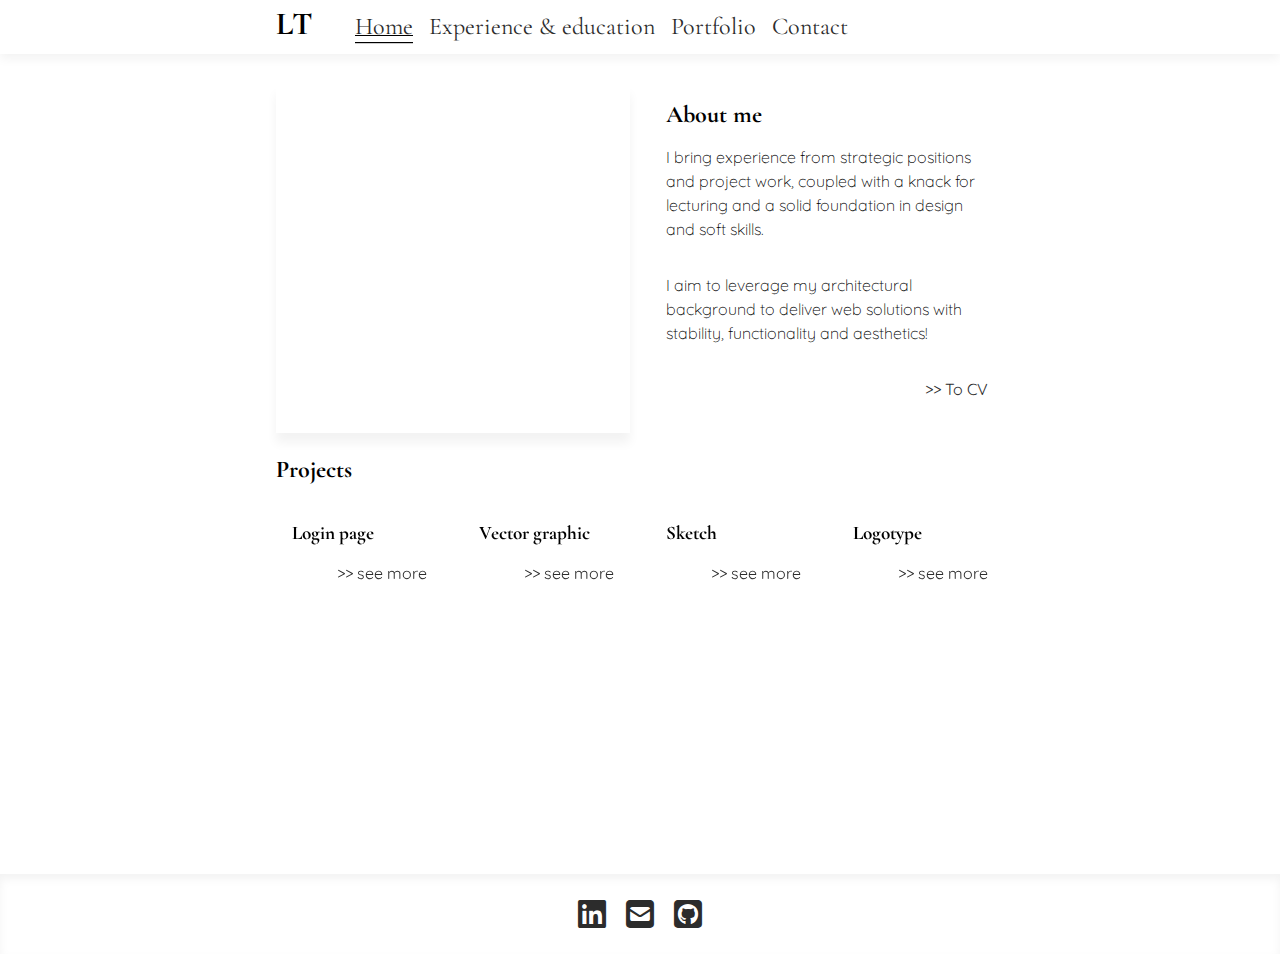
==== index.html @ 6ccf321e "work done on responsive layout. separate style sheets added with specific css for each page." ====
<!DOCTYPE html>
<html lang="en">

<head>
    <meta charset="UTF-8">
    <meta name="viewport" content="width=device-width, initial-scale=1.0">
    <title>F25D-Uppgift 2 - Skapa CV-sida</title>
    <link rel="stylesheet" href="./styles/style.css">
    <link rel="stylesheet" href="./styles/index_style.css">

    <!-- fonts: -->
    <link rel="preconnect" href="https://fonts.googleapis.com">
    <link rel="preconnect" href="https://fonts.gstatic.com" crossorigin>
    <link
        href="https://fonts.googleapis.com/css2?family=Cormorant+Garamond:ital,wght@0,300;0,400;0,500;0,600;0,700;1,300;1,400;1,500;1,600;1,700&family=Quicksand:wght@300..700&display=swap"
        rel="stylesheet">
    <!-- icons: -->
    <link rel="stylesheet" href="https://cdnjs.cloudflare.com/ajax/libs/font-awesome/6.7.2/css/all.min.css"
        integrity="sha512-Evv84Mr4kqVGRNSgIGL/F/aIDqQb7xQ2vcrdIwxfjThSH8CSR7PBEakCr51Ck+w+/U6swU2Im1vVX0SVk9ABhg=="
        crossorigin="anonymous" referrerpolicy="no-referrer">
    <!-- script for navbar: -->
    <script src="script/script.js" defer> </script>
</head>

<body>
    <header>
        <h1 id="title"><abbr title="Linnéa Toth">LT</abbr></h1>
        <nav>
            <ul id="menu" class="hidden">
                <li class="active"><a href="index.html">Home</a></li>
                <li><a href="cv.html">Experience &amp; education</a></li>
                <li><a href="portfolio.html">Portfolio</a></li>
                <li><a href="contact.html">Contact</a></li>
            </ul>

            <i class="menu-toggle-btn fa-solid fa-bars"> </i>
        </nav>
    </header>

    <figure id="portrait"></figure>
    <article id="profile-text">
        <h2>About me</h2>
        <p>I bring experience from strategic positions and project work, coupled with a knack for lecturing and a
            solid foundation in design and soft skills.</p>
        <p> I aim to leverage my architectural background to deliver web
            solutions
            with stability, functionality and aesthetics! </p>

        <p class="link"><a href="cv.html">>> To CV</a></p>

    </article>
    <!-- <h2 id="project-heading">Projects</h2> -->
    <h2 class="heading">Projects</h2>


    <div class="card-wrapper">
        <article class="project-card">
            <h3>Login page</h3>
            <a href="./portfolio.html#login">
                <p>>> see more</p>
            </a>


        </article>
        <article class="project-card">
            <h3>Vector graphic</h3>
            <a href="./portfolio.html#vector">
                <p>>> see more</p>
            </a>


        </article>
        <article class="project-card">
            <h3>Sketch</h3>
            <a href="./portfolio.html#sketch">
                <p>>> see more</p>
            </a>

        </article>
        <article class="project-card">
            <h3>Logotype</h3>
            <a href="./portfolio.html#logotype">
                <p>>> see more</p>
            </a>


        </article>
    </div>

    <footer>
        <a href="https://www.linkedin.com/in/linneatoth/"><i class="fa-brands fa-linkedin"></i></a>
        <a href="mailto:fakemail@nospampls.com"><i class="fa-solid fa-square-envelope"></i></a>
        <a href="https://github.com/LinneaToth"><i class="fa-brands fa-square-github"></i></a>
    </footer>


</body>


</html>
---- styles/style.css ----
/*Universal styling for all pages*/

/* CLAMP function sets min preferred and max value!  */

:root {
    --pop-accent-color: #000000;
    --active-color: var(--pop-accent-color);
    /* --active-color: #3f34a1; */
    --header-color: #000;
    --text-color: #2c2c2c;
    --shadow-color: #f3f3f3;
    --main-background-color: rgb(255, 255, 255);
    --main-background-color-a: rgba(255, 255, 255, 0.9);
    --secondary-background-color: #DDD;
    --gap-width: 20px;
}

@media (prefers-color-scheme: dark) {
    :root {
        /* color: #161823; darker (shadow on header and footer)
        color: #1B1E2B; dark (header and footer) 
        color: #292D3E; less dark; (main window) 
        font-color: #BABED8; gray-blue-ish 
        /* --pop-accent-color: 
        --text-color:
        --secondary-background-color: */
    }
}

/* reset and global styling */

* {
    box-sizing: border-box;
    margin: 0;
    padding: 0;
}

body {
    display: grid;
    grid-template-columns: 10px repeat(10, 1fr) 10px;
    grid-template-rows: 4rem 1fr 2rem 1fr 5rem;
    gap: var(--gap-width);
    background-color: var(--main-background-color);
    font-family: "Quicksand", serif;
    min-height: 100vh;
}


/*general text styling below*/

h1,
h2,
h3,
h4 {
    font-family: "Cormorant Garamond", serif;
}

h1 {
    font-size: 2rem;
}

h2 {
    font-size: 1.5rem;
}

h3 {
    font-size: 1.2rem;
    margin-bottom: 1rem;
}

p {
    line-height: 1.5;
    padding-bottom: 1rem;
    font-weight: lighter;
}

a {
    text-decoration: none;
    color: var(--text-color);
}

a:visited {
    color: var(--text-color);
}


/*header and navigation below*/


header {
    font-family: "Cormorant Garamond", serif;
    font-size: 1.5rem;
    grid-column: 1/-1;
    grid-row: 1/span 1;
    background-color: var(--main-background-color);
    color: var(--header-color);
    margin-bottom: 10px;
    box-shadow: 0px 5px 10px var(--shadow-color);
}


abbr {
    border-bottom: none;
    text-decoration: none;
}

#title,
nav {
    display: inline;
}


#menu {
    height: 100%;
    display: inline-flex;
    flex-wrap: wrap;
    align-content: center;
    padding-left: var(--gap-width);
}

#menu li {
    list-style-type: none;
    margin-left: 1rem;
    padding-bottom: 1px;
}

#menu li:hover {
    cursor: pointer;
    text-decoration: var(--pop-accent-color) underline;
    text-decoration-thickness: 1.2px;
}


#menu li a {
    text-decoration: none;
    color: var(--text-color)
}

#menu li a:visited {
    color: var(--text-color)
}

.menu-toggle-btn {
    visibility: hidden;
}

.active {
    text-decoration: var(--active-color) underline;
    text-decoration-thickness: 1.2px;
    box-shadow: 0 1.2px 0 var(--active-color);
}

/* general content styling below */

.heading {
    grid-column: 2/span 10;
    align-self: center;
    padding: 0.75rem 0;
}

.container {
    display: flex;
    flex-wrap: wrap;
    width: 100%;
    grid-column: 2/span 10;
    grid-row: 2/span 1;
    align-content: start;
    padding-top: 1rem;
    min-height: 100%;
}

.container h2 {
    width: 100%;
    padding-bottom: 1rem;
    align-self: start;
}


.link {
    font-weight: 400;
    text-align: end;
}

.link a {

    transition-duration: 0.2s;
}

.link a:hover {
    padding-right: 0.5rem;
    cursor: pointer;
}

/* footer below */

footer {
    grid-column: 1/span 12;
    grid-row: -1/-2;
    background-color: var(--main-background-color);
    text-align: center;
    align-content: center;
    box-shadow: 0px 5px 10px var(--shadow-color) inset;
}

footer i,
footer i a:visited {
    font-size: 2rem;
    color: var(--text-color);
    margin: 0.5rem;
}

footer i:hover {
    /* color: var(--pop-accent-color); */
    filter: invert(30%);
}


/* responsive layout below */

@media screen and (max-width: 599px) {
    body {
        width: 100vw;
        grid-template-columns: 100%;
        grid-template-rows: 4rem auto 5rem;
        gap: var(--gap-width);
        min-height: 100vh;
    }

    #title {
        display: none;
    }

    header {
        grid-row: 1/span 1;
        grid-column: 1/span 1;
    }

    .container {
        grid-row: 2/span 1;
        grid-column: 1/span 1;
        padding: 0 var(--gap-width);
        height: 100%;
    }

    footer {
        grid-row: -1/span 1;
        grid-column: 1/span 1;
    }

    .menu-toggle-btn {
        margin-left: 90vw;
        z-index: 10;
        visibility: visible;
        font-size: 1rem;
        padding-right: var(--gap-width);
        cursor: pointer;
        transform: translateY(60%);
        font-size: 1.5rem;
        color: var(--pop-accent-color);
    }

    .hidden {
        display: none !important;
    }

    .static {
        overflow: hidden;
    }

    #menu {
        flex-direction: column;
        position: absolute;
        top: 3rem;
        padding: 0;
        margin: 0;
        width: 100vw;
        height: 100%;
        z-index: 2;
        background: var(--main-background-color-a);
    }

    #menu li {
        margin: 10% 0;
        font-size: 2rem;
    }
}


@media only screen and (min-width: 600px) and (max-width: 767px) {
    #title {
        margin-left: calc(var(--gap-width) + 10px);
    }
}

@media only screen and (min-width: 768px) and (max-width: 1149px) {
    #title {
        margin-left: calc(var(--gap-width) + 10px);
    }
}

@media screen and (min-width: 1150px) {
    body {
        width: 100vw;
        grid-template-columns: 20% repeat(10, calc((60% - 220px) / 10)) 20%;
        gap: var(--gap-width);
    }

    h1,
    h1 #title {
        margin-left: calc(20% + var(--gap-width));
        padding-left: 0;
    }
}
---- styles/index_style.css ----
/* Styles specific for the landing page */


#portrait {
    background-image: url("../img/portrait_.jpg");
    background-repeat: no-repeat;
    background-size: cover;
    background-position: center;
    grid-column: 2/7;
    grid-row: 2/span 1;
    box-shadow: 0 10px 10px var(--shadow-color);
    max-height: 40vh;
}

#profile-text {
    grid-column: 7/-2;
    grid-row: 2/span 1;
    padding: 1rem;

    max-height: 40vh;
}

#profile-text p {
    margin-top: 1rem;
}

/* Project cards below */

.card-wrapper {
    display: flex;
    flex-direction: row;
    flex-wrap: wrap;
    gap: var(--gap-width);
    grid-column: 2/-2;
    grid-row: 4/span 1;
    padding-bottom: 10px;
}

.project-card {
    flex: 1;
    filter: saturate(70%);
    background-repeat: no-repeat;
    background-size: cover;
    background-position: center;
    border: none;
    transition-timing-function: ease-in-out;
    text-align: right;
}

.project-card h3 {
    margin: 1rem auto auto 1rem;
    background-color: rgba(255, 255, 255, 0.8);
    text-align: left;
}

.project-card:nth-child(1) {
    background-image: url("../img/mockup1.png");
}

.project-card:nth-child(2) {
    background-image: url("../img/mockup_vector.jpg");
}

.project-card:nth-child(3) {
    background-image: url("../img/sketch.png");
}

.project-card:nth-child(4) {
    background-image: url("../img/mockup_logo.jpg");
}

.project-card:hover {
    filter: none;
    transition-duration: 0.2s;
}

.project-card p {
    display: inline-block;
    background-color: rgba(255, 255, 255, 0.8);
    margin-top: 1rem;
    padding-right: 1rem;
    padding-bottom: 0;
    font-weight: 400;
    transition-duration: 0.2s;
}

.project-card p:hover {
    padding-right: 1.5rem;
    cursor: pointer;
}

/* responsive layout below */


@media screen and (max-width: 599px) {
    body {
        grid-template-rows: 4rem auto auto auto 5rem;
    }

    .card-wrapper {
        grid-row: 4/span 1;
        grid-column: 1/span 1;
        width: calc(100% - (2 * var(--gap-width)));
        margin: 0 var(--gap-width);
    }

    .project-card {
        flex-basis: 40%;
        max-width: 50%;
        min-height: 300px;
    }

    #portrait {
        grid-row: 2/span 1;
        width: calc(100% - 2 * var(--gap-width));
        grid-column: 1/span 1;
        min-height: 250px;
        margin: 0 var(--gap-width);
    }

    #profile-text {
        grid-row: 3/span 1;
        grid-column: 1/span 1;
        margin: 0 var(--gap-width);
    }
}


@media only screen and (min-width: 600px) and (max-width: 767px) {}

@media only screen and (min-width: 768px) and (max-width: 1149px) {}

@media screen and (min-width: 1150px) {}
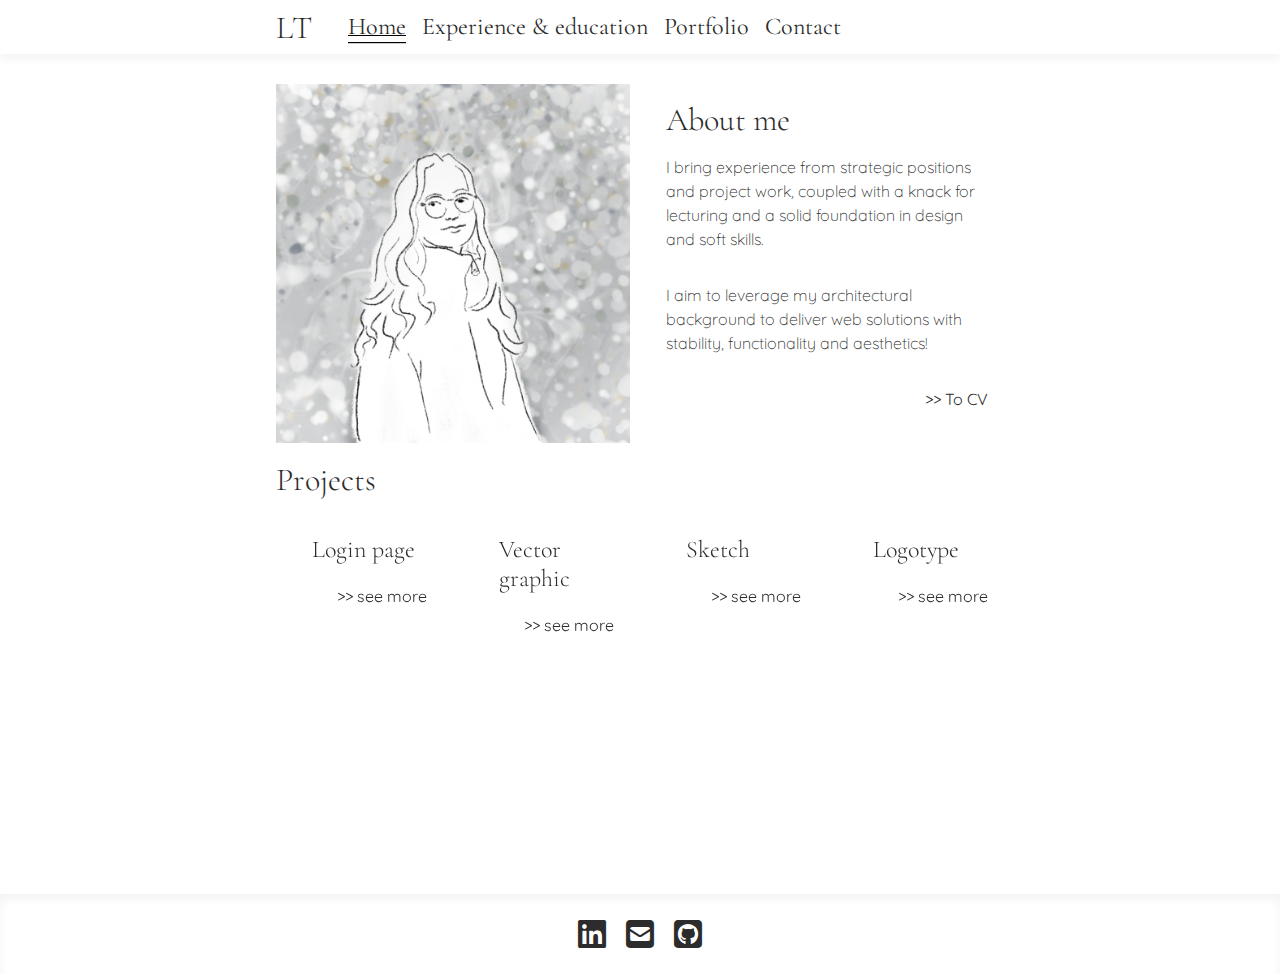
==== commit b0bba55c: "updated responsiveness. Added styles for dark mode and print. All files valid through W3C. Contrasts" ====
--- a/index.html
+++ b/index.html
@@ -7,6 +7,7 @@
     <title>F25D-Uppgift 2 - Skapa CV-sida</title>
     <link rel="stylesheet" href="./styles/style.css">
     <link rel="stylesheet" href="./styles/index_style.css">
+    <link rel="stylesheet" href="./styles/print_style.css">
 
     <!-- fonts: -->
     <link rel="preconnect" href="https://fonts.googleapis.com">
--- a/styles/style.css
+++ b/styles/style.css
@@ -5,26 +5,34 @@
 :root {
     --pop-accent-color: #000000;
     --active-color: var(--pop-accent-color);
-    /* --active-color: #3f34a1; */
-    --header-color: #000;
+    --header-footer-color: #FFF;
     --text-color: #2c2c2c;
     --shadow-color: #f3f3f3;
     --main-background-color: rgb(255, 255, 255);
-    --main-background-color-a: rgba(255, 255, 255, 0.9);
+    --main-background-color-a: rgba(255, 255, 255, 0.97);
     --secondary-background-color: #DDD;
     --gap-width: 20px;
-}
+    /* Color text against background controlled for accessibility, contrast ratio 13.96:1, WCAG AAA PASS */
+}
+
+
 
 @media (prefers-color-scheme: dark) {
+
+    /* Changes the color scheme of the site, if the visitor has dark mode on */
     :root {
-        /* color: #161823; darker (shadow on header and footer)
-        color: #1B1E2B; dark (header and footer) 
-        color: #292D3E; less dark; (main window) 
-        font-color: #BABED8; gray-blue-ish 
-        /* --pop-accent-color: 
-        --text-color:
-        --secondary-background-color: */
-    }
+        --pop-accent-color: #BABED8;
+        --active-color: var(--pop-accent-color);
+        --header-footer-color: #1B1E2B;
+        --text-color: #BABED8;
+        --shadow-color: #161823;
+        --main-background-color: #292D3E;
+        --main-background-color-a: rgba(41, 45, 62, 0.85);
+        --secondary-background-color: #292D3E;
+        --gap-width: 20px;
+        /* Color text against background controlled for accessibility, contrast ratio 7.43:1, WCAG AAA PASS */
+    }
+
 }
 
 /* reset and global styling */
@@ -36,13 +44,14 @@
 }
 
 body {
+    min-height: 100vh;
     display: grid;
     grid-template-columns: 10px repeat(10, 1fr) 10px;
     grid-template-rows: 4rem 1fr 2rem 1fr 5rem;
     gap: var(--gap-width);
     background-color: var(--main-background-color);
     font-family: "Quicksand", serif;
-    min-height: 100vh;
+    color: var(--text-color);
 }
 
 
@@ -53,6 +62,7 @@
 h3,
 h4 {
     font-family: "Cormorant Garamond", serif;
+    font-weight: 200;
 }
 
 h1 {
@@ -60,11 +70,11 @@
 }
 
 h2 {
+    font-size: 2rem;
+}
+
+h3 {
     font-size: 1.5rem;
-}
-
-h3 {
-    font-size: 1.2rem;
     margin-bottom: 1rem;
 }
 
@@ -72,6 +82,7 @@
     line-height: 1.5;
     padding-bottom: 1rem;
     font-weight: lighter;
+    color: var(--text-color);
 }
 
 a {
@@ -92,12 +103,12 @@
     font-size: 1.5rem;
     grid-column: 1/-1;
     grid-row: 1/span 1;
-    background-color: var(--main-background-color);
+    background-color: var(--header-footer-color);
     color: var(--header-color);
     margin-bottom: 10px;
     box-shadow: 0px 5px 10px var(--shadow-color);
-}
-
+    display: flex;
+}
 
 abbr {
     border-bottom: none;
@@ -109,6 +120,9 @@
     display: inline;
 }
 
+#title {
+    align-self: center;
+}
 
 #menu {
     height: 100%;
@@ -129,7 +143,6 @@
     text-decoration: var(--pop-accent-color) underline;
     text-decoration-thickness: 1.2px;
 }
-
 
 #menu li a {
     text-decoration: none;
@@ -196,7 +209,7 @@
 footer {
     grid-column: 1/span 12;
     grid-row: -1/-2;
-    background-color: var(--main-background-color);
+    background-color: var(--header-footer-color);
     text-align: center;
     align-content: center;
     box-shadow: 0px 5px 10px var(--shadow-color) inset;
@@ -227,7 +240,7 @@
     }
 
     #title {
-        display: none;
+        margin-left: var(--gap-width)
     }
 
     header {
--- a/styles/index_style.css
+++ b/styles/index_style.css
@@ -1,14 +1,19 @@
 /* Styles specific for the landing page */
 
+.heading {
+    grid-column: 2/span 10;
+    align-self: center;
+    grid-row: 3/4;
+    padding: 0.75rem 0;
+}
 
 #portrait {
-    background-image: url("../img/portrait_.jpg");
+    background-image: url("../img/portr__.png");
     background-repeat: no-repeat;
     background-size: cover;
     background-position: center;
     grid-column: 2/7;
     grid-row: 2/span 1;
-    box-shadow: 0 10px 10px var(--shadow-color);
     max-height: 40vh;
 }
 
@@ -26,6 +31,8 @@
 
 /* Project cards below */
 
+
+
 .card-wrapper {
     display: flex;
     flex-direction: row;
@@ -38,7 +45,7 @@
 
 .project-card {
     flex: 1;
-    filter: saturate(70%);
+    filter: saturate(60%);
     background-repeat: no-repeat;
     background-size: cover;
     background-position: center;
@@ -49,7 +56,8 @@
 
 .project-card h3 {
     margin: 1rem auto auto 1rem;
-    background-color: rgba(255, 255, 255, 0.8);
+    padding: 0.25rem 0 0.25rem var(--gap-width);
+    background-color: var(--main-background-color-a);
     text-align: left;
 }
 
@@ -76,7 +84,7 @@
 
 .project-card p {
     display: inline-block;
-    background-color: rgba(255, 255, 255, 0.8);
+    background-color: var(--main-background-color-a);
     margin-top: 1rem;
     padding-right: 1rem;
     padding-bottom: 0;
@@ -94,11 +102,11 @@
 
 @media screen and (max-width: 599px) {
     body {
-        grid-template-rows: 4rem auto auto auto 5rem;
+        grid-template-rows: 4rem auto auto auto auto 5rem;
     }
 
     .card-wrapper {
-        grid-row: 4/span 1;
+        grid-row: 5/span 1;
         grid-column: 1/span 1;
         width: calc(100% - (2 * var(--gap-width)));
         margin: 0 var(--gap-width);
@@ -108,7 +116,9 @@
         flex-basis: 40%;
         max-width: 50%;
         min-height: 300px;
+        filter: saturate(80%);
     }
+
 
     #portrait {
         grid-row: 2/span 1;
@@ -122,11 +132,33 @@
         grid-row: 3/span 1;
         grid-column: 1/span 1;
         margin: 0 var(--gap-width);
+        padding: 0;
+    }
+
+
+    .heading {
+        grid-column: 1/1;
+        align-self: center;
+        grid-row: 4/5;
+        padding: 0.75rem 0 0.75rem calc(var(--gap-width) + 10px);
+
     }
 }
 
 
-@media only screen and (min-width: 600px) and (max-width: 767px) {}
+@media only screen and (min-width: 600px) and (max-width: 767px) {
+
+    body {
+        grid-template-rows: 4rem auto 2rem auto 5rem;
+    }
+
+    .project-card {
+        flex-basis: 40%;
+        max-width: 50%;
+        min-height: 300px;
+        filter: saturate(80%);
+    }
+}
 
 @media only screen and (min-width: 768px) and (max-width: 1149px) {}
 
--- a/styles/print_style.css
+++ b/styles/print_style.css
@@ -0,0 +1,18 @@
+@media print {
+    /* the visitor will need to allow for background images to be printed, manually, in their printing dialogue. The style removes header and footer, and makes the background white and all text black. */
+
+    * {
+        color: black;
+    }
+
+
+    header,
+    footer,
+    nav {
+        display: none !important;
+    }
+
+    body {
+        background-color: white;
+    }
+}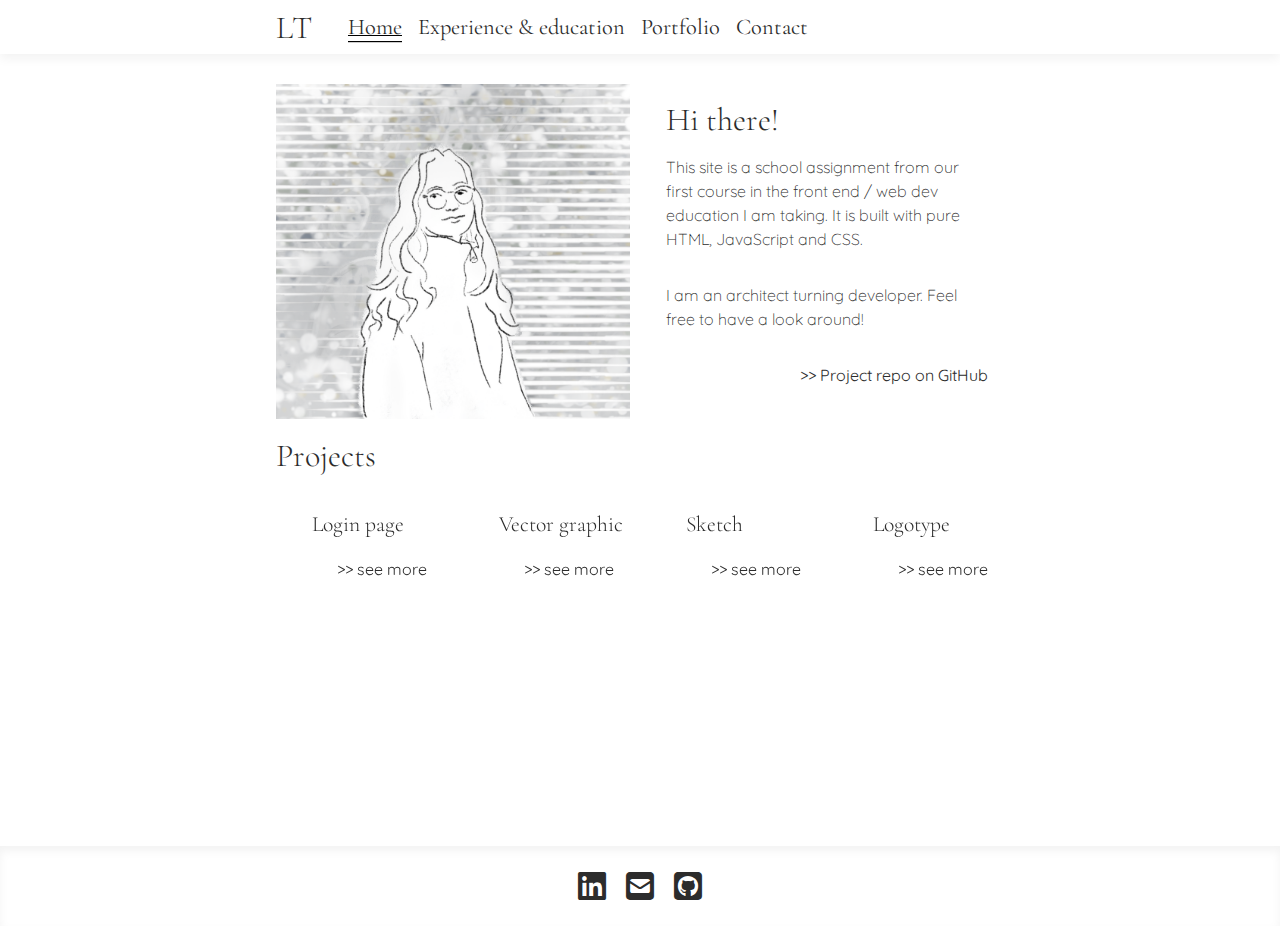
==== commit b23a1b44: "adding functionality to meet the requirements of the next assignment. Working on image slider." ====
--- a/index.html
+++ b/index.html
@@ -34,20 +34,19 @@
                 <li><a href="contact.html">Contact</a></li>
             </ul>
 
-            <i class="menu-toggle-btn fa-solid fa-bars"> </i>
+
         </nav>
+        <i class="menu-toggle-btn fa-solid fa-bars" title="Menu icon"> </i>
     </header>
 
     <figure id="portrait"></figure>
     <article id="profile-text">
-        <h2>About me</h2>
-        <p>I bring experience from strategic positions and project work, coupled with a knack for lecturing and a
-            solid foundation in design and soft skills.</p>
-        <p> I aim to leverage my architectural background to deliver web
-            solutions
-            with stability, functionality and aesthetics! </p>
+        <h2>Hi there!</h2>
+        <p>This site is a school assignment from our first course in the front end / web dev education I am taking. It
+            is built with pure HTML, JavaScript and CSS. </p>
+        <p> I am an architect turning developer. Feel free to have a look around! </p>
 
-        <p class="link"><a href="cv.html">>> To CV</a></p>
+        <p class="link"><a href="https://github.com/LinneaToth/cv">>> Project repo on GitHub</a></p>
 
     </article>
     <!-- <h2 id="project-heading">Projects</h2> -->
@@ -84,9 +83,9 @@
                 <p>>> see more</p>
             </a>
 
-
         </article>
     </div>
+
 
     <footer>
         <a href="https://www.linkedin.com/in/linneatoth/"><i class="fa-brands fa-linkedin"></i></a>
--- a/styles/style.css
+++ b/styles/style.css
@@ -1,7 +1,4 @@
-/*Universal styling for all pages*/
-
-/* CLAMP function sets min preferred and max value!  */
-
+/* reset and global styling */
 :root {
     --pop-accent-color: #000000;
     --active-color: var(--pop-accent-color);
@@ -10,12 +7,11 @@
     --shadow-color: #f3f3f3;
     --main-background-color: rgb(255, 255, 255);
     --main-background-color-a: rgba(255, 255, 255, 0.97);
-    --secondary-background-color: #DDD;
+    --secondary-background-color: #ffffff;
+    /* --secondary-background-color: #DDD; */
     --gap-width: 20px;
     /* Color text against background controlled for accessibility, contrast ratio 13.96:1, WCAG AAA PASS */
 }
-
-
 
 @media (prefers-color-scheme: dark) {
 
@@ -28,14 +24,11 @@
         --shadow-color: #161823;
         --main-background-color: #292D3E;
         --main-background-color-a: rgba(41, 45, 62, 0.85);
-        --secondary-background-color: #292D3E;
+        --secondary-background-color: #1B1E2B;
         --gap-width: 20px;
         /* Color text against background controlled for accessibility, contrast ratio 7.43:1, WCAG AAA PASS */
     }
-
-}
-
-/* reset and global styling */
+}
 
 * {
     box-sizing: border-box;
@@ -54,7 +47,6 @@
     color: var(--text-color);
 }
 
-
 /*general text styling below*/
 
 h1,
@@ -74,7 +66,7 @@
 }
 
 h3 {
-    font-size: 1.5rem;
+    font-size: 1.35rem;
     margin-bottom: 1rem;
 }
 
@@ -94,13 +86,11 @@
     color: var(--text-color);
 }
 
-
 /*header and navigation below*/
-
 
 header {
     font-family: "Cormorant Garamond", serif;
-    font-size: 1.5rem;
+    font-size: 1.4rem;
     grid-column: 1/-1;
     grid-row: 1/span 1;
     background-color: var(--header-footer-color);
@@ -153,6 +143,7 @@
     color: var(--text-color)
 }
 
+/* the menu button is hidden by default, but will show up when the screen goes small */
 .menu-toggle-btn {
     visibility: hidden;
 }
@@ -172,14 +163,14 @@
 }
 
 .container {
+    width: 100%;
+    padding-top: 1rem;
+    min-height: 100%;
+    grid-column: 2/span 10;
+    grid-row: 2/span 1;
     display: flex;
     flex-wrap: wrap;
-    width: 100%;
-    grid-column: 2/span 10;
-    grid-row: 2/span 1;
     align-content: start;
-    padding-top: 1rem;
-    min-height: 100%;
 }
 
 .container h2 {
@@ -223,14 +214,13 @@
 }
 
 footer i:hover {
-    /* color: var(--pop-accent-color); */
     filter: invert(30%);
 }
 
 
 /* responsive layout below */
 
-@media screen and (max-width: 599px) {
+@media only screen and (max-width: 600px) {
     body {
         width: 100vw;
         grid-template-columns: 100%;
@@ -256,18 +246,18 @@
     }
 
     footer {
-        grid-row: -1/span 1;
+        grid-row: -1/-2;
         grid-column: 1/span 1;
     }
 
     .menu-toggle-btn {
-        margin-left: 90vw;
+        align-self: center;
+        margin-left: auto;
         z-index: 10;
         visibility: visible;
         font-size: 1rem;
         padding-right: var(--gap-width);
         cursor: pointer;
-        transform: translateY(60%);
         font-size: 1.5rem;
         color: var(--pop-accent-color);
     }
@@ -276,6 +266,7 @@
         display: none !important;
     }
 
+    /* .static makes the site "freeze" underneath the menu when applied to body */
     .static {
         overflow: hidden;
     }
@@ -284,6 +275,7 @@
         flex-direction: column;
         position: absolute;
         top: 3rem;
+        left: 0px;
         padding: 0;
         margin: 0;
         width: 100vw;
@@ -299,19 +291,19 @@
 }
 
 
-@media only screen and (min-width: 600px) and (max-width: 767px) {
+@media only screen and (min-width: 601px) and (max-width: 767px) {
     #title {
         margin-left: calc(var(--gap-width) + 10px);
     }
 }
 
-@media only screen and (min-width: 768px) and (max-width: 1149px) {
+@media only screen and (min-width: 768px) and (max-width: 1249px) {
     #title {
         margin-left: calc(var(--gap-width) + 10px);
     }
 }
 
-@media screen and (min-width: 1150px) {
+@media screen and (min-width: 1250px) {
     body {
         width: 100vw;
         grid-template-columns: 20% repeat(10, calc((60% - 220px) / 10)) 20%;
--- a/styles/index_style.css
+++ b/styles/index_style.css
@@ -21,7 +21,6 @@
     grid-column: 7/-2;
     grid-row: 2/span 1;
     padding: 1rem;
-
     max-height: 40vh;
 }
 
@@ -97,10 +96,10 @@
     cursor: pointer;
 }
 
-/* responsive layout below */
+/* page specific responsive layout below */
 
 
-@media screen and (max-width: 599px) {
+@media only screen and (max-width: 600px) {
     body {
         grid-template-rows: 4rem auto auto auto auto 5rem;
     }
@@ -126,6 +125,7 @@
         grid-column: 1/span 1;
         min-height: 250px;
         margin: 0 var(--gap-width);
+        ¨
     }
 
     #profile-text {
@@ -146,10 +146,15 @@
 }
 
 
-@media only screen and (min-width: 600px) and (max-width: 767px) {
+@media only screen and (min-width: 601px) and (max-width: 767px) {
 
     body {
         grid-template-rows: 4rem auto 2rem auto 5rem;
+    }
+
+    #portrait,
+    #profile-text {
+        max-height: 60vh;
     }
 
     .project-card {
@@ -160,6 +165,6 @@
     }
 }
 
-@media only screen and (min-width: 768px) and (max-width: 1149px) {}
+@media only screen and (min-width: 768px) and (max-width: 1249px) {}
 
-@media screen and (min-width: 1150px) {}+@media screen and (min-width: 1250px) {}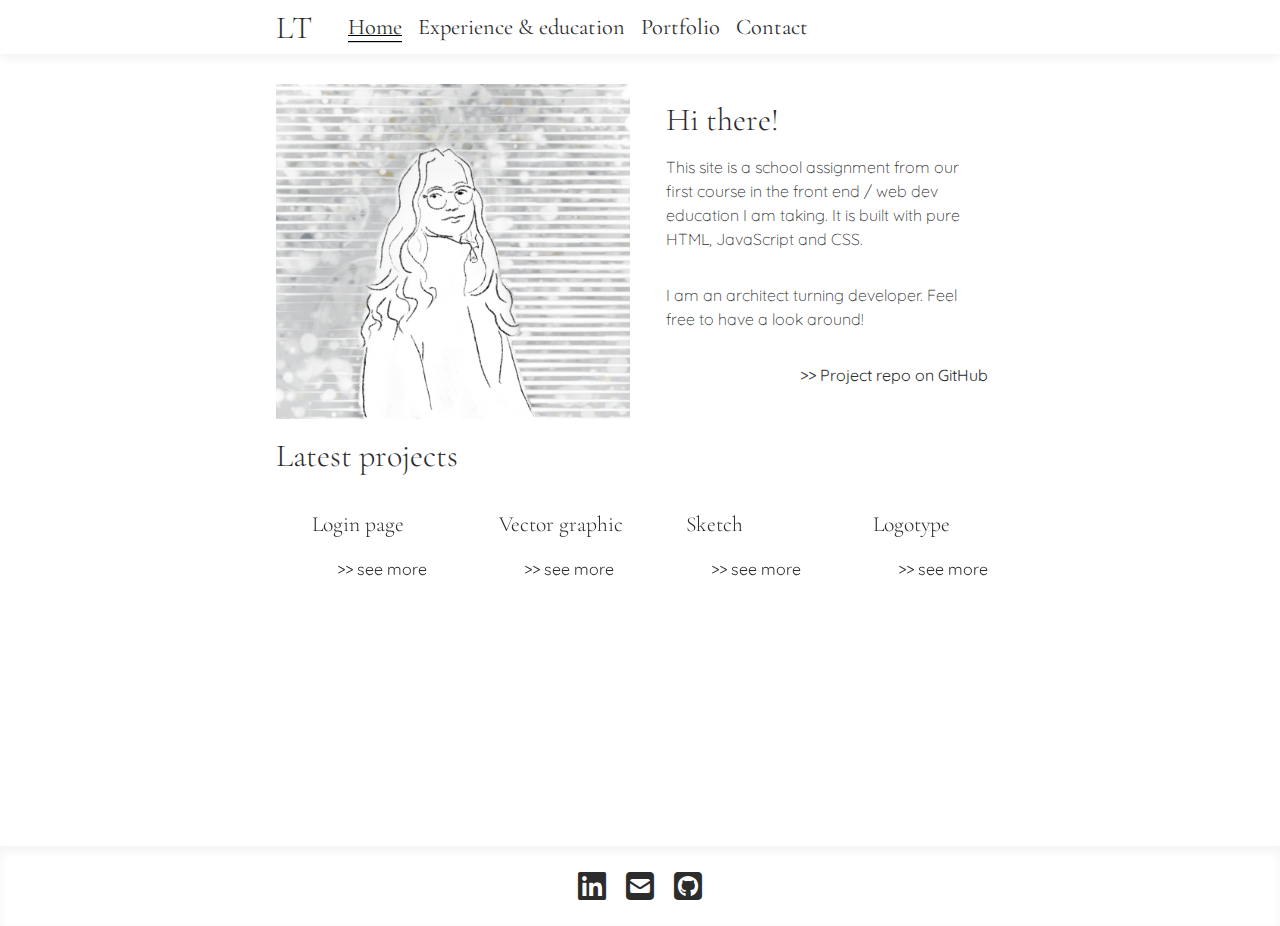
==== commit 79ec3904: "Git hub repos are being imported to the portfolio page" ====
--- a/index.html
+++ b/index.html
@@ -49,8 +49,8 @@
         <p class="link"><a href="https://github.com/LinneaToth/cv">>> Project repo on GitHub</a></p>
 
     </article>
-    <!-- <h2 id="project-heading">Projects</h2> -->
-    <h2 class="heading">Projects</h2>
+
+    <h2 class="heading">Latest projects</h2>
 
 
     <div class="card-wrapper">
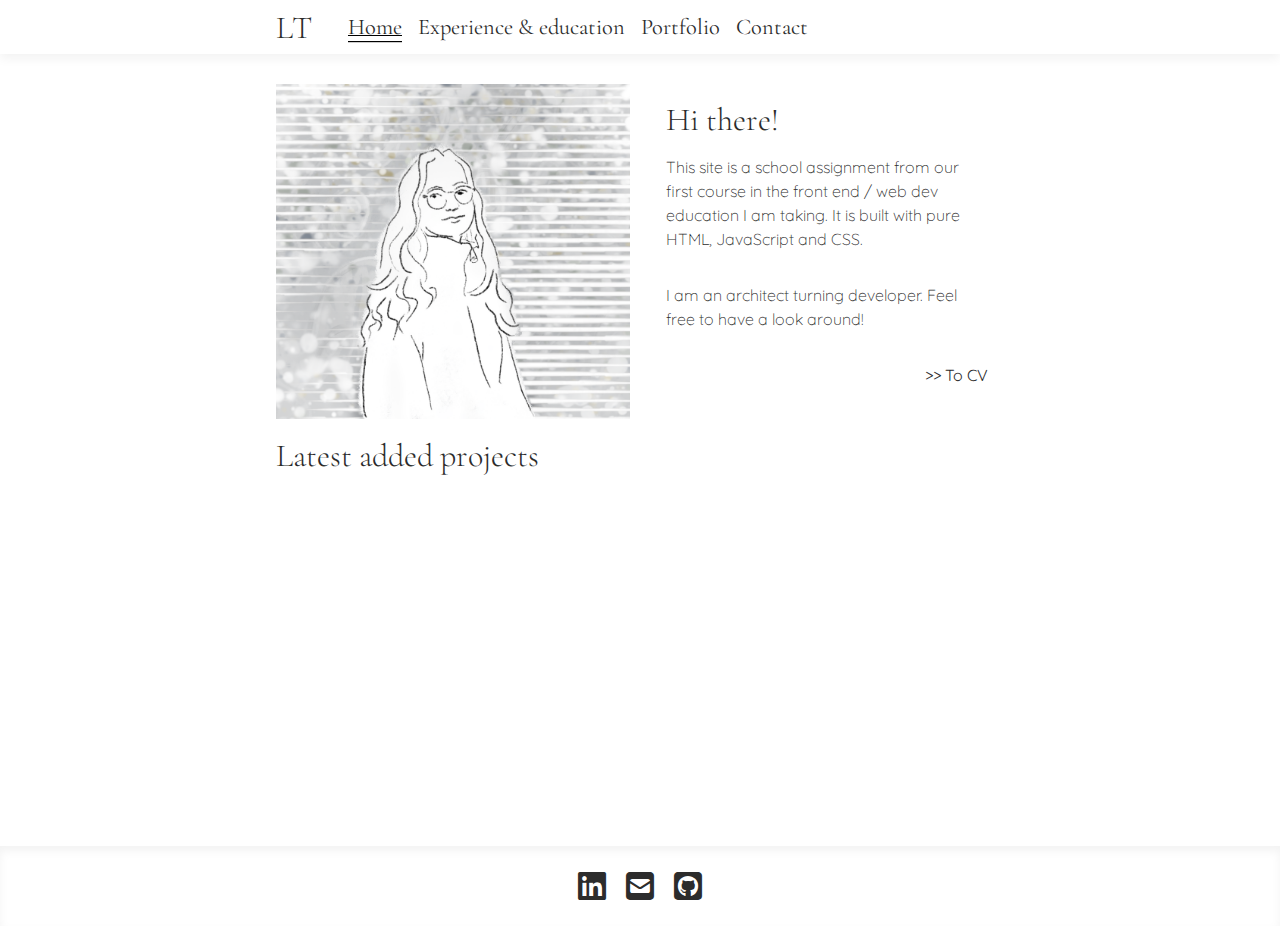
==== commit 9f9a11c0: "index page projects loading from github" ====
--- a/index.html
+++ b/index.html
@@ -21,6 +21,8 @@
         crossorigin="anonymous" referrerpolicy="no-referrer">
     <!-- script for navbar: -->
     <script src="script/script.js" defer> </script>
+    <!-- github fetching script -->
+    <script src="script/index.js" defer> </script>
 </head>
 
 <body>
@@ -46,15 +48,15 @@
             is built with pure HTML, JavaScript and CSS. </p>
         <p> I am an architect turning developer. Feel free to have a look around! </p>
 
-        <p class="link"><a href="https://github.com/LinneaToth/cv">>> Project repo on GitHub</a></p>
+        <p class="link"><a href="./cv.html">>> To CV</a></p>
 
     </article>
 
-    <h2 class="heading">Latest projects</h2>
+    <h2 class="heading">Latest added projects</h2>
 
 
     <div class="card-wrapper">
-        <article class="project-card">
+        <!-- <article class="project-card">
             <h3>Login page</h3>
             <a href="./portfolio.html#login">
                 <p>>> see more</p>
@@ -81,7 +83,7 @@
             <h3>Logotype</h3>
             <a href="./portfolio.html#logotype">
                 <p>>> see more</p>
-            </a>
+            </a> -->
 
         </article>
     </div>
--- a/styles/index_style.css
+++ b/styles/index_style.css
@@ -60,21 +60,6 @@
     text-align: left;
 }
 
-.project-card:nth-child(1) {
-    background-image: url("../img/mockup1.png");
-}
-
-.project-card:nth-child(2) {
-    background-image: url("../img/mockup_vector.jpg");
-}
-
-.project-card:nth-child(3) {
-    background-image: url("../img/sketch.png");
-}
-
-.project-card:nth-child(4) {
-    background-image: url("../img/mockup_logo.jpg");
-}
 
 .project-card:hover {
     filter: none;
@@ -125,7 +110,6 @@
         grid-column: 1/span 1;
         min-height: 250px;
         margin: 0 var(--gap-width);
-        ¨
     }
 
     #profile-text {
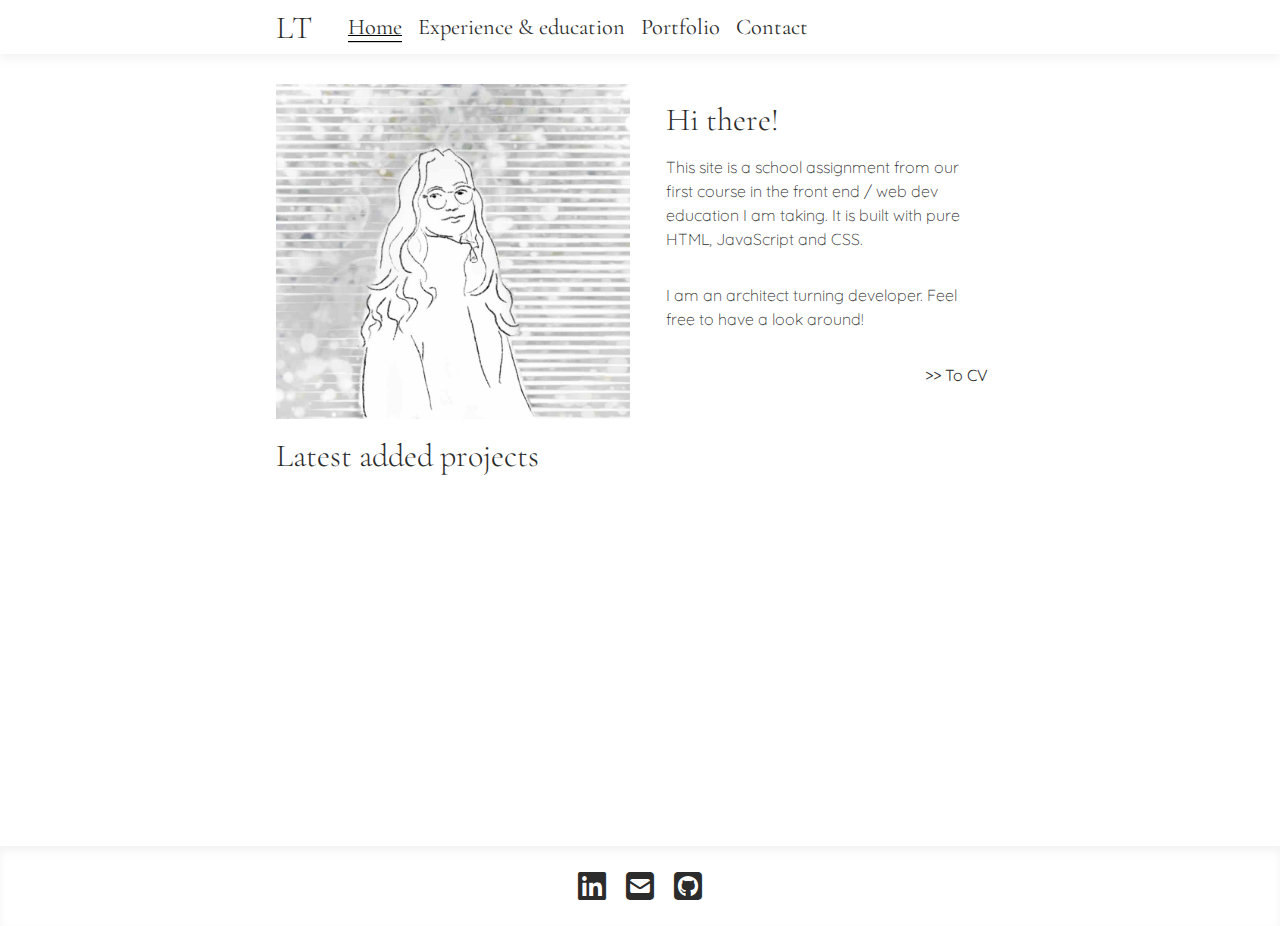
==== commit 4b4938d8: "added favicon. working on accessibility." ====
--- a/index.html
+++ b/index.html
@@ -4,10 +4,11 @@
 <head>
     <meta charset="UTF-8">
     <meta name="viewport" content="width=device-width, initial-scale=1.0">
-    <title>F25D-Uppgift 2 - Skapa CV-sida</title>
+    <meta name="description" content="Personal web site for web developer Linnéa Toth">
+    <title>Linnéa Toth - Personal web site</title>
+    <link rel="icon" type="image/x-icon" href="./img/favicon.png">
     <link rel="stylesheet" href="./styles/style.css">
     <link rel="stylesheet" href="./styles/index_style.css">
-    <link rel="stylesheet" href="./styles/print_style.css">
 
     <!-- fonts: -->
     <link rel="preconnect" href="https://fonts.googleapis.com">
@@ -41,7 +42,7 @@
         <i class="menu-toggle-btn fa-solid fa-bars" title="Menu icon"> </i>
     </header>
 
-    <figure id="portrait"></figure>
+    <figure id="portrait" title="A cartoon style portrait"></figure>
     <article id="profile-text">
         <h2>Hi there!</h2>
         <p>This site is a school assignment from our first course in the front end / web dev education I am taking. It
@@ -56,45 +57,24 @@
 
 
     <div class="card-wrapper">
-        <!-- <article class="project-card">
-            <h3>Login page</h3>
-            <a href="./portfolio.html#login">
-                <p>>> see more</p>
-            </a>
-
-
-        </article>
-        <article class="project-card">
-            <h3>Vector graphic</h3>
-            <a href="./portfolio.html#vector">
-                <p>>> see more</p>
-            </a>
-
-
-        </article>
-        <article class="project-card">
-            <h3>Sketch</h3>
-            <a href="./portfolio.html#sketch">
-                <p>>> see more</p>
-            </a>
-
-        </article>
-        <article class="project-card">
-            <h3>Logotype</h3>
-            <a href="./portfolio.html#logotype">
-                <p>>> see more</p>
-            </a> -->
-
-        </article>
+        <!-- the script will inject content (cards with thumbnails from the four latest repos) here -->
     </div>
 
 
     <footer>
-        <a href="https://www.linkedin.com/in/linneatoth/"><i class="fa-brands fa-linkedin"></i></a>
-        <a href="mailto:fakemail@nospampls.com"><i class="fa-solid fa-square-envelope"></i></a>
-        <a href="https://github.com/LinneaToth"><i class="fa-brands fa-square-github"></i></a>
+        <a href="https://www.linkedin.com/in/linneatoth/" title="LinkedIn"><i class="fa-brands fa-linkedin"></i></a>
+        <a href="mailto:fakemail@nospampls.com" title="E-mail"><i class="fa-solid fa-square-envelope"></i></a>
+        <a href="https://github.com/LinneaToth" title="GitHub"><i class="fa-brands fa-square-github"></i></a>
     </footer>
 
+    <div id="loading-index"><!-- loading screen, while waiting for external data to load -->
+        <div id="loadDots">
+            <div id="loadDot1"></div>
+            <div id="loadDot2"></div>
+            <div id="loadDot3"></div>
+        </div>
+        <h3>WAITING FOR PROJECTS TO LOAD...</h3>
+    </div>
 
 </body>
 
--- a/styles/style.css
+++ b/styles/style.css
@@ -8,7 +8,6 @@
     --main-background-color: rgb(255, 255, 255);
     --main-background-color-a: rgba(255, 255, 255, 0.97);
     --secondary-background-color: #ffffff;
-    /* --secondary-background-color: #DDD; */
     --gap-width: 20px;
     /* Color text against background controlled for accessibility, contrast ratio 13.96:1, WCAG AAA PASS */
 }
@@ -25,7 +24,6 @@
         --main-background-color: #292D3E;
         --main-background-color-a: rgba(41, 45, 62, 0.85);
         --secondary-background-color: #1B1E2B;
-        --gap-width: 20px;
         /* Color text against background controlled for accessibility, contrast ratio 7.43:1, WCAG AAA PASS */
     }
 }
@@ -216,6 +214,79 @@
 footer i:hover {
     filter: invert(30%);
 }
+
+/* below is code for loading info, when the page is waiting for the github repos */
+
+#loading {
+    height: 80vh;
+    width: 100vw;
+    position: absolute;
+    top: 4rem;
+    text-align: center;
+    align-content: center;
+    background-color: var(--main-background-color-a);
+    z-index: 10000;
+}
+
+#loading-index {
+    grid-column: 2/-2;
+    grid-row: 4/span 1;
+    text-align: center;
+    align-content: center;
+    background-color: var(--main-background-color-a);
+    z-index: 10000;
+}
+
+#loadDots {
+    display: flex;
+    justify-content: center;
+    width: 100%;
+    margin-bottom: 2rem;
+    gap: 1rem;
+
+}
+
+#loadDot1,
+#loadDot2,
+#loadDot3 {
+    width: 40px;
+    height: 40px;
+    border: 1px solid white;
+    border-radius: 50%;
+    animation-iteration-count: infinite;
+}
+
+@keyframes dot-animation {
+    0% {
+        border: 1px solid white;
+
+    }
+
+    100% {
+        border: 1px solid var(--main-background-color-a);
+    }
+}
+
+#loadDot1 {
+    animation-delay: 0s;
+    animation-duration: 1s;
+    animation-name: dot-animation;
+}
+
+#loadDot2 {
+    animation-delay: 0.25s;
+    animation-duration: 1s;
+    animation-name: dot-animation;
+}
+
+#loadDot3 {
+    animation-delay: 0.5s;
+    animation-duration: 1s;
+    animation-name: dot-animation;
+}
+
+
+/* above is code for loading info, when the page is waiting for the github repos */
 
 
 /* responsive layout below */
@@ -310,8 +381,7 @@
         gap: var(--gap-width);
     }
 
-    h1,
-    h1 #title {
+    #title {
         margin-left: calc(20% + var(--gap-width));
         padding-left: 0;
     }
--- a/styles/index_style.css
+++ b/styles/index_style.css
@@ -8,7 +8,7 @@
 }
 
 #portrait {
-    background-image: url("../img/portr__.png");
+    background-image: url("../img/portr__.jpg");
     background-repeat: no-repeat;
     background-size: cover;
     background-position: center;
